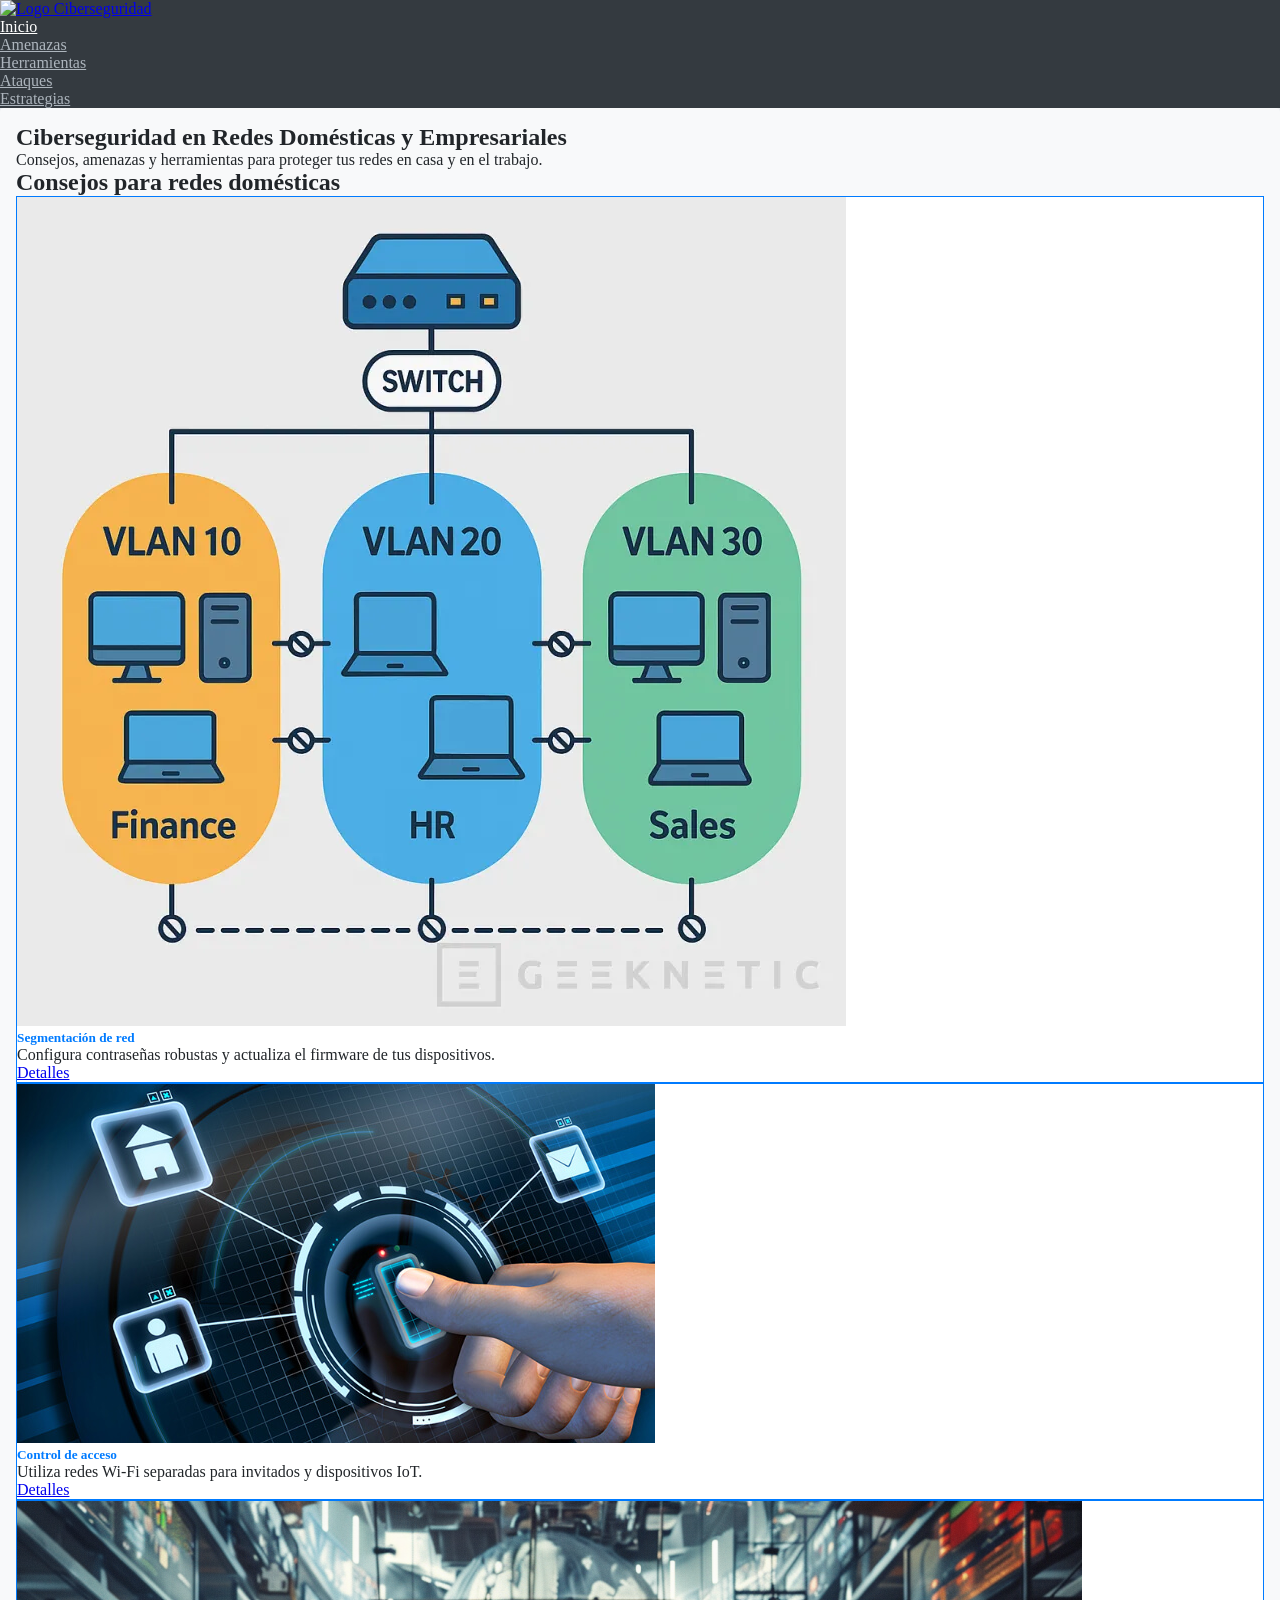
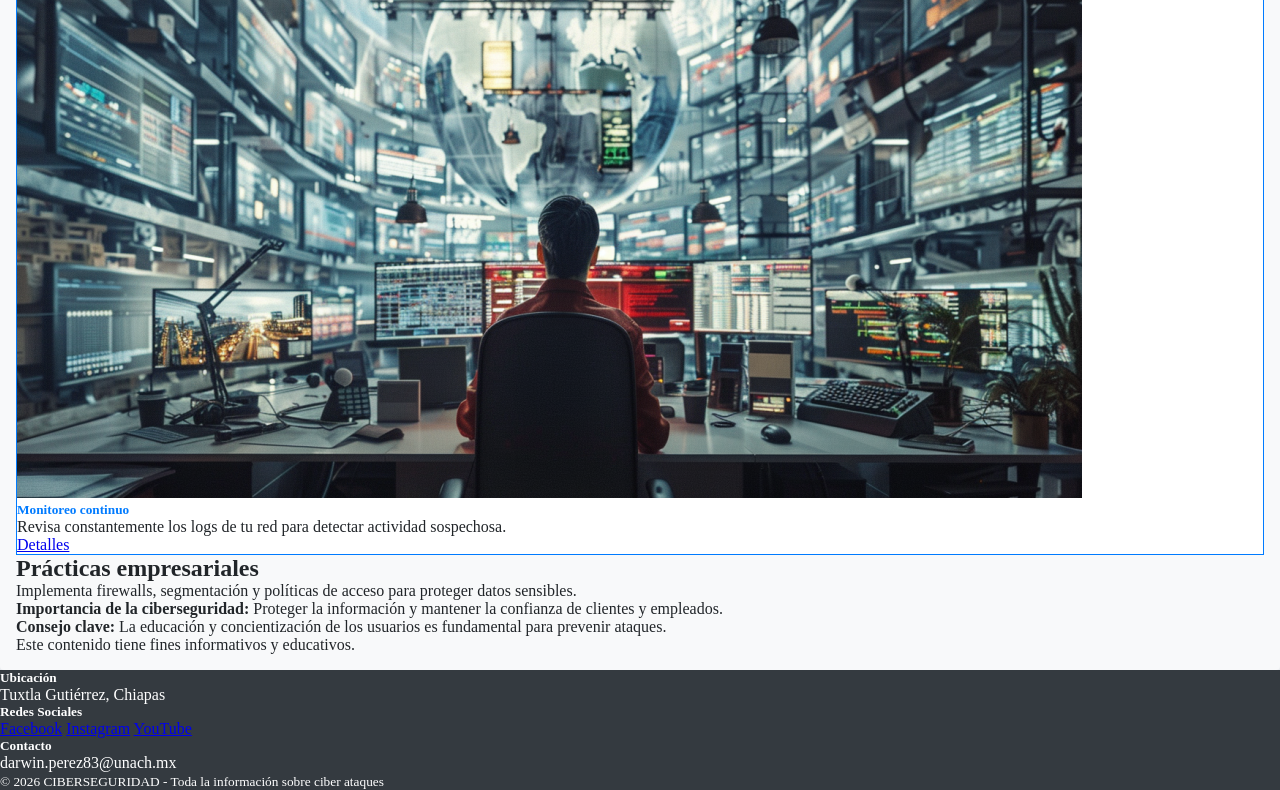
==== index.html @ 36d46788 "first commit" ====
<!DOCTYPE html>
<html lang="es">
<head>
  <meta charset="UTF-8">
  <meta name="viewport" content="width=device-width, initial-scale=1.0">
  <link rel="stylesheet" href="css/style.css">
  <link rel="stylesheet" type="text/css" href="bootstrap/bootstrap.min.css">
  <script type="text/javascript" src="js/bootstrap.min.js"></script>
  <title>Ciberseguridad en Redes</title>
</head>
<body>
  <header>
    <nav class="navbar navbar-expand-lg navbar-dark bg-dark">
      <a class="navbar-brand" href="index.html">
        <img src="https://png.pngtree.com/png-clipart/20250807/original/pngtree-cybersecurity-shield-icon-with-keyhole-and-circuit-board-digital-protection-png-image_21537518.png" alt="Logo Ciberseguridad" width="150" height="100">
      </a>
      <div class="collapse navbar-collapse justify-content-end">
        <ul class="navbar-nav">
          <li class="nav-item"><a class="nav-link active" href="index.html">Inicio</a></li>
          <li class="nav-item"><a class="nav-link" href="amenaza.html">Amenazas</a></li>
          <li class="nav-item"><a class="nav-link" href="herramientas.html">Herramientas</a></li>
          <li class="nav-item"><a class="nav-link" href="ataques.html">Ataques</a></li>
          <li class="nav-item"><a class="nav-link" href="estrategias.html">Estrategias</a></li>
        </ul>
      </div>
    </nav>
  </header>

  <article>
    <div class="container mt-4">
      <h1 class="text-center">Ciberseguridad en Redes Domésticas y Empresariales</h1>
      <p class="lead text-center">
        Consejos, amenazas y herramientas para proteger tus redes en casa y en el trabajo.
      </p>

      <h2 class="mt-5">Consejos para redes domésticas</h2>
      <div class="row mt-3">
        <div class="col-md-4">
          <div class="card">
            <img src="img/segmentacion.webp" class="card-img-top" alt="Segmentación de red">
            <div class="card-body">
              <h5 class="card-title">Segmentación de red</h5>
              <p class="card-text">Configura contraseñas robustas y actualiza el firmware de tus dispositivos.</p>
              <a href="mapas.html" class="btn btn-primary btn-sm">Detalles</a>
            </div>
          </div>
        </div>

        <div class="col-md-4">
          <div class="card">
            <img src="img/control.jpg" class="card-img-top" alt="Control de acceso">
            <div class="card-body">
              <h5 class="card-title">Control de acceso</h5>
              <p class="card-text">Utiliza redes Wi-Fi separadas para invitados y dispositivos IoT.</p>
              <a href="mapas.html" class="btn btn-success btn-sm">Detalles</a>
            </div>
          </div>
        </div>

        <div class="col-md-4">
          <div class="card">
            <img src="img/monitoreo-de-red.webp" class="card-img-top" alt="Monitoreo continuo">
            <div class="card-body">
              <h5 class="card-title">Monitoreo continuo</h5>
              <p class="card-text">Revisa constantemente los logs de tu red para detectar actividad sospechosa.</p>
              <a href="mapas.html" class="btn btn-warning btn-sm">Detalles</a>
            </div>
          </div>
        </div>
      </div>

      <h2 class="mt-5">Prácticas empresariales</h2>

      <p>Implementa firewalls, segmentación y políticas de acceso para proteger datos sensibles.</p>

      <div class="alert alert-secondary" role="alert">
        <strong>Importancia de la ciberseguridad:</strong> Proteger la información y mantener la confianza de clientes y empleados.
      </div>

      <div class="alert alert-dark" role="alert">
        <strong>Consejo clave:</strong> La educación y concientización de los usuarios es fundamental para prevenir ataques.
      </div>
      <p class="text-muted text-center small">Este contenido tiene fines informativos y educativos.</p>
    </div>
  </article>

  <footer class="footer-custom text-white mt-5">
    <div class="container py-4">
      <div class="row">
        <div class="col-md-4">
          <h5>Ubicación</h5>
          <p>Tuxtla Gutiérrez, Chiapas</p>
        </div>

        <div class="col-md-4 text-center">
          <h5>Redes Sociales</h5>
          <a href="https://www.example.com/facebook" target="_blank" class="btn btn-outline-light btn-sm">Facebook</a>
          <a href="https://www.example.com/instagram" target="_blank" class="btn btn-outline-light btn-sm">Instagram</a>
          <a href="https://www.example.com/youtube" target="_blank" class="btn btn-outline-light btn-sm">YouTube</a>
        </div>

        <div class="col-md-4 text-md-right">
          <h5>Contacto</h5>
          <p>darwin.perez83@unach.mx</p>
        </div>
      </div>

      <div class="text-center mt-3">
        <small>&copy; 2026 CIBERSEGURIDAD - Toda la información sobre ciber ataques</small>
      </div>
    </div>
  </footer>

</body>
</html>
---- css/style.css ----
*{
    padding: 0;
    margin: 0;
    box-sizing: border-box;
}

body {
    background-color: #e9ecef; /* light gray page background */
    color: #212529;
}

article{
    background-color: #f8f9fa; /* off-white for content blocks */
    padding: 1rem;
    border-radius: 0.25rem;
}

nav{
    background-color: #343a40; /* bootstrap dark/nav color */
}

.card {
    border: 1px solid #007bff;
    background-color: #ffffff;
}

.card-title {
    color: #007bff;
}

.navbar-nav .nav-link {
    color: #adb5bd;
}

.navbar-nav .nav-link:hover,
.navbar-nav .nav-link.active {
    color: #ffffff;
}

.footer-custom {
    background-color: #343a40;
    color: #fff;
}
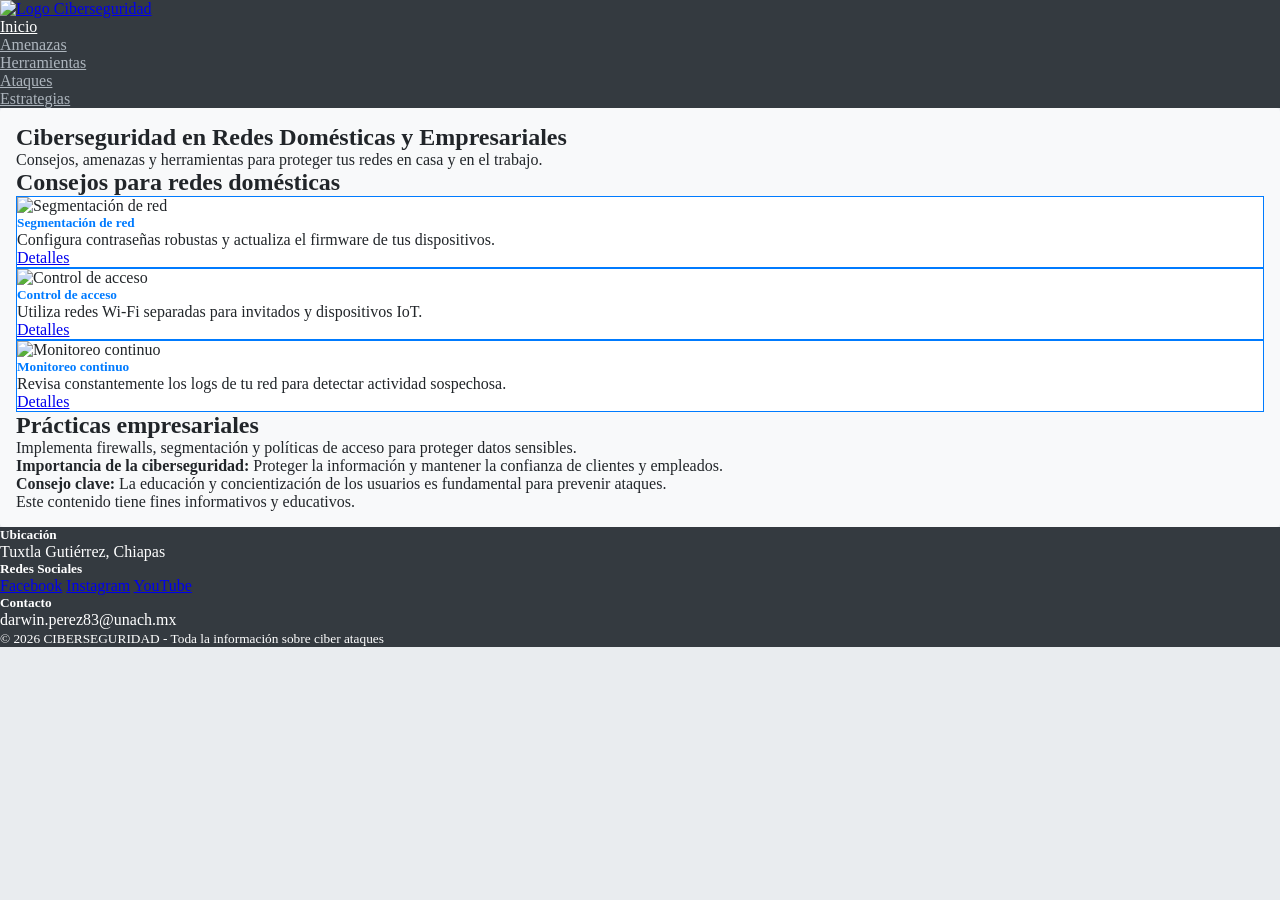
==== commit 44b301f3: "." ====
--- a/index.html
+++ b/index.html
@@ -37,7 +37,7 @@
       <div class="row mt-3">
         <div class="col-md-4">
           <div class="card">
-            <img src="img/segmentacion.webp" class="card-img-top" alt="Segmentación de red">
+            <img src="img/segmentacion.web" class="card-img-top" alt="Segmentación de red">
             <div class="card-body">
               <h5 class="card-title">Segmentación de red</h5>
               <p class="card-text">Configura contraseñas robustas y actualiza el firmware de tus dispositivos.</p>
@@ -48,7 +48,7 @@
 
         <div class="col-md-4">
           <div class="card">
-            <img src="img/control.jpg" class="card-img-top" alt="Control de acceso">
+            <img src="img/control.jp" class="card-img-top" alt="Control de acceso">
             <div class="card-body">
               <h5 class="card-title">Control de acceso</h5>
               <p class="card-text">Utiliza redes Wi-Fi separadas para invitados y dispositivos IoT.</p>
@@ -59,7 +59,7 @@
 
         <div class="col-md-4">
           <div class="card">
-            <img src="img/monitoreo-de-red.webp" class="card-img-top" alt="Monitoreo continuo">
+            <img src="img/monitoreo-de-red.web" class="card-img-top" alt="Monitoreo continuo">
             <div class="card-body">
               <h5 class="card-title">Monitoreo continuo</h5>
               <p class="card-text">Revisa constantemente los logs de tu red para detectar actividad sospechosa.</p>
--- a/css/style.css
+++ b/css/style.css
@@ -5,18 +5,18 @@
 }
 
 body {
-    background-color: #e9ecef; /* light gray page background */
+    background-color: #e9ecef; 
     color: #212529;
 }
 
 article{
-    background-color: #f8f9fa; /* off-white for content blocks */
+    background-color: #f8f9fa; 
     padding: 1rem;
     border-radius: 0.25rem;
 }
 
 nav{
-    background-color: #343a40; /* bootstrap dark/nav color */
+    background-color: #343a40; 
 }
 
 .card {
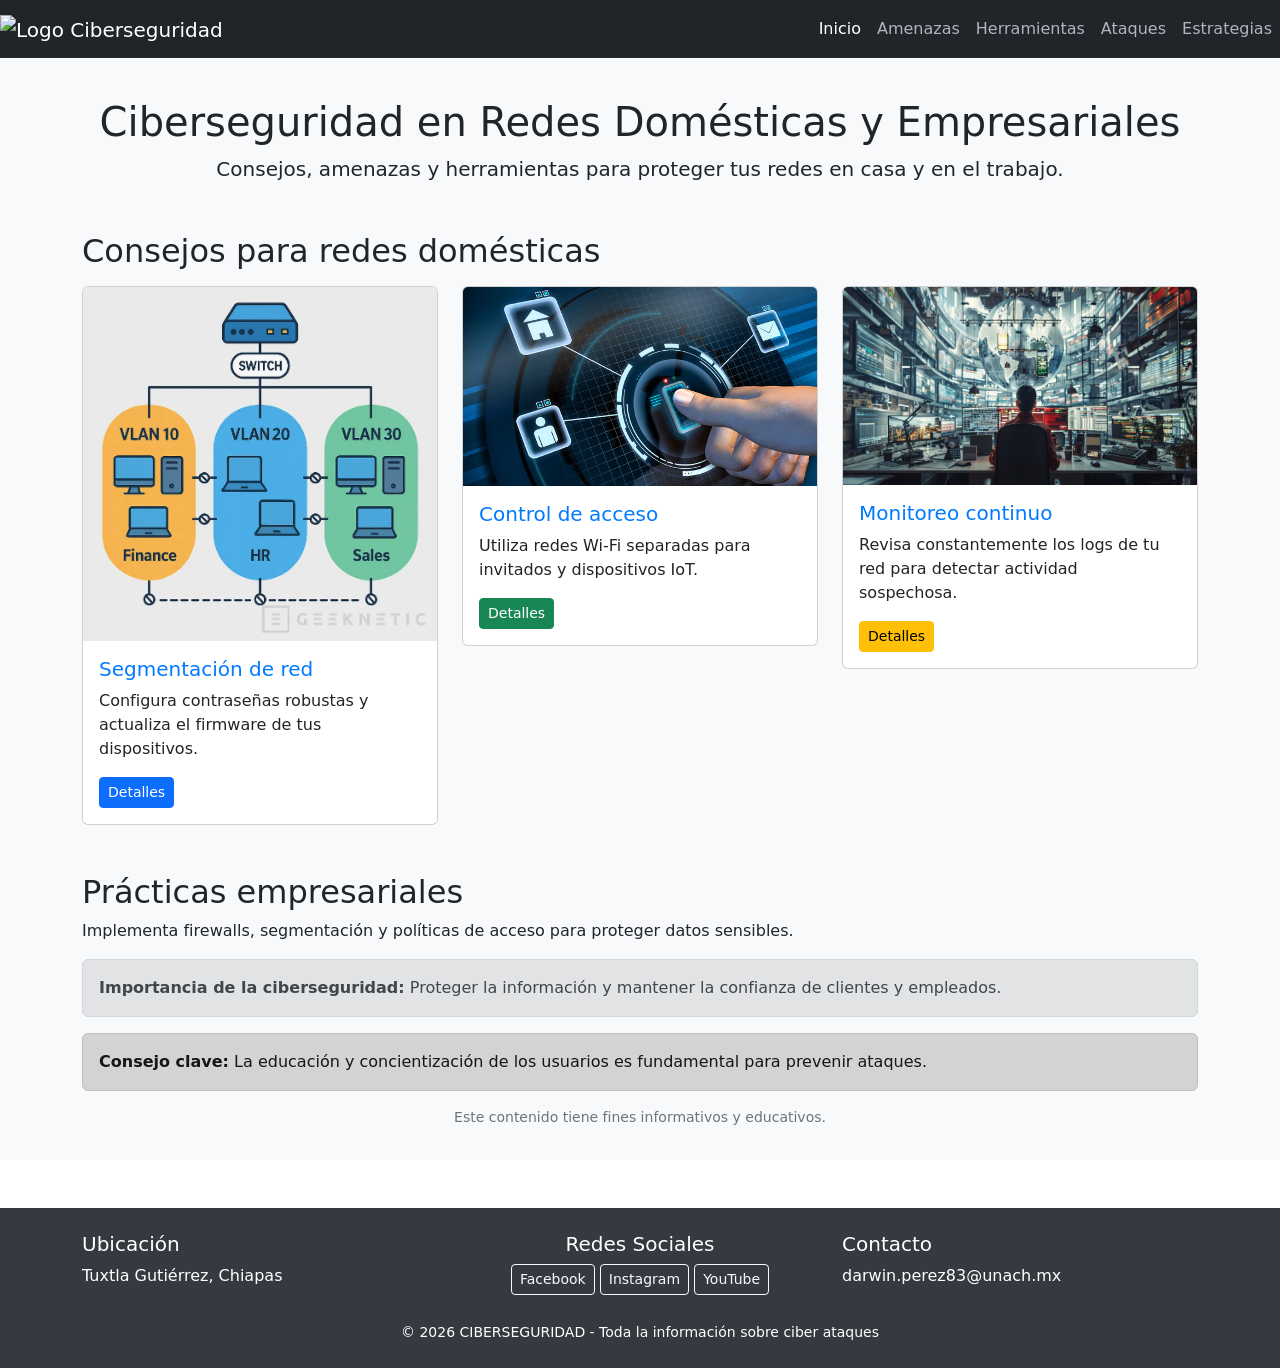
==== commit 91bcceb3: "a" ====
--- a/index.html
+++ b/index.html
@@ -4,7 +4,7 @@
   <meta charset="UTF-8">
   <meta name="viewport" content="width=device-width, initial-scale=1.0">
   <link rel="stylesheet" href="css/style.css">
-  <link rel="stylesheet" type="text/css" href="bootstrap/bootstrap.min.css">
+  <link rel="stylesheet" type="text/css" href="Bootstrap/bootstrap.min.css">
   <script type="text/javascript" src="js/bootstrap.min.js"></script>
   <title>Ciberseguridad en Redes</title>
 </head>
@@ -37,7 +37,7 @@
       <div class="row mt-3">
         <div class="col-md-4">
           <div class="card">
-            <img src="img/segmentacion.web" class="card-img-top" alt="Segmentación de red">
+            <img src="img/segmentacion.webp" class="card-img-top" alt="Segmentación de red">
             <div class="card-body">
               <h5 class="card-title">Segmentación de red</h5>
               <p class="card-text">Configura contraseñas robustas y actualiza el firmware de tus dispositivos.</p>
@@ -48,7 +48,7 @@
 
         <div class="col-md-4">
           <div class="card">
-            <img src="img/control.jp" class="card-img-top" alt="Control de acceso">
+            <img src="img/control.jpg" class="card-img-top" alt="Control de acceso">
             <div class="card-body">
               <h5 class="card-title">Control de acceso</h5>
               <p class="card-text">Utiliza redes Wi-Fi separadas para invitados y dispositivos IoT.</p>
@@ -59,7 +59,7 @@
 
         <div class="col-md-4">
           <div class="card">
-            <img src="img/monitoreo-de-red.web" class="card-img-top" alt="Monitoreo continuo">
+            <img src="img/monitoreo-de-red.webp" class="card-img-top" alt="Monitoreo continuo">
             <div class="card-body">
               <h5 class="card-title">Monitoreo continuo</h5>
               <p class="card-text">Revisa constantemente los logs de tu red para detectar actividad sospechosa.</p>
